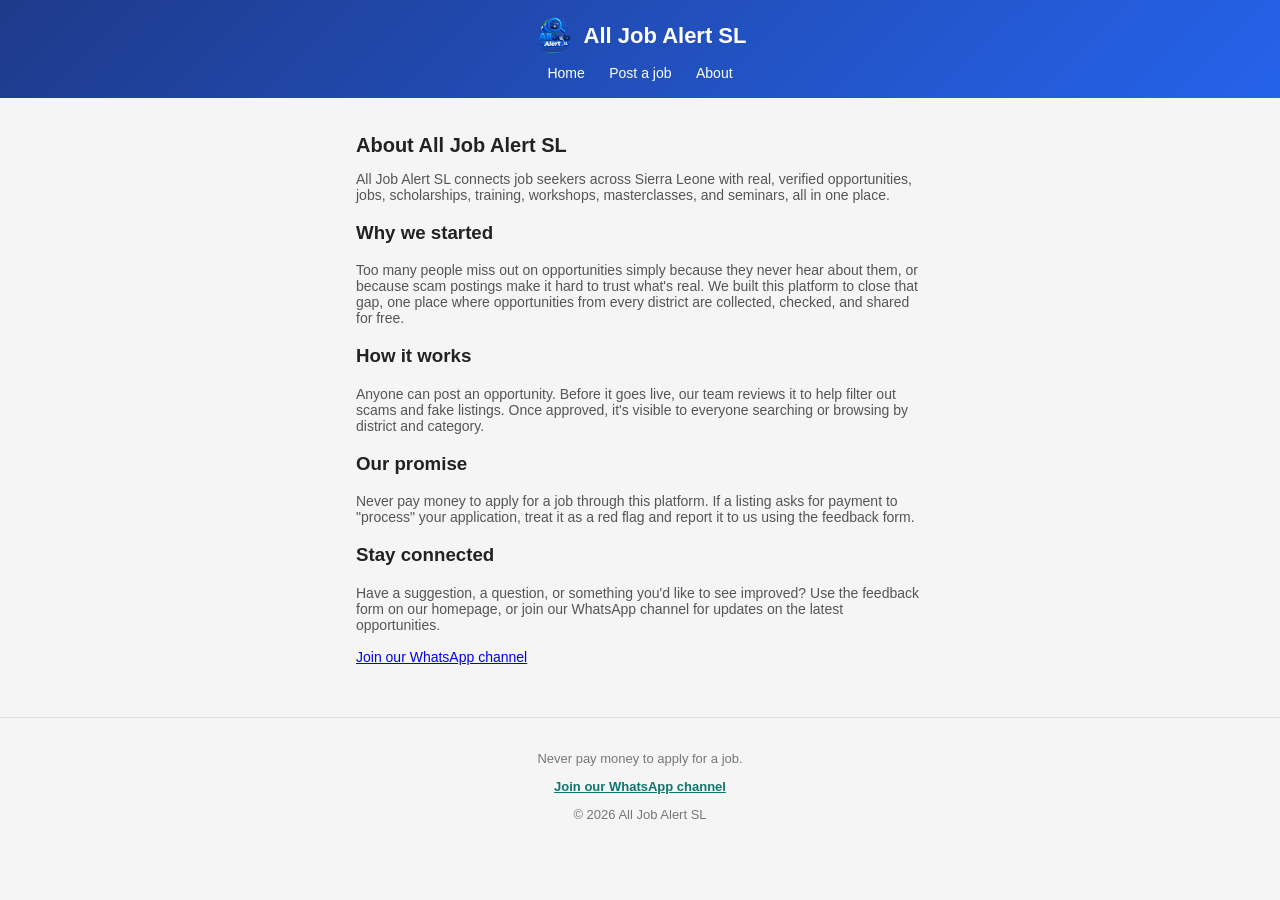
==== about.html @ 045d3b11 "describe what changed" ====
<!DOCTYPE html>
<html lang="en">
<head>
  <meta charset="UTF-8">
  <meta name="viewport" content="width=device-width, initial-scale=1.0">
  <title>About - All Job Alert SL</title>
  <link rel="icon" type="image/png" href="image/favicon-32.png">
  <link rel="stylesheet" href="css/style.css">
</head>
<body>

<header>
  <div class="brand">
    <img src="image/logo-header.png" alt="All Job Alert SL logo" class="logo">
    <h1>All Job Alert SL</h1>
  </div>
  <nav>
    <a href="index.html">Home</a>
    <a href="post-job.html">Post a job</a>
    <a href="about.html">About</a>
  </nav>
</header>

<main>

  <h2>About All Job Alert SL</h2>

  <p>All Job Alert SL connects job seekers across Sierra Leone with real, verified opportunities, jobs, scholarships, training, workshops, masterclasses, and seminars, all in one place.</p>

  <h3>Why we started</h3>
  <p>Too many people miss out on opportunities simply because they never hear about them, or because scam postings make it hard to trust what's real. We built this platform to close that gap, one place where opportunities from every district are collected, checked, and shared for free.</p>

  <h3>How it works</h3>
  <p>Anyone can post an opportunity. Before it goes live, our team reviews it to help filter out scams and fake listings. Once approved, it's visible to everyone searching or browsing by district and category.</p>

  <h3>Our promise</h3>
  <p>Never pay money to apply for a job through this platform. If a listing asks for payment to "process" your application, treat it as a red flag and report it to us using the feedback form.</p>

  <h3>Stay connected</h3>
  <p>Have a suggestion, a question, or something you'd like to see improved? Use the feedback form on our homepage, or join our WhatsApp channel for updates on the latest opportunities.</p>
  <p><a href="https://whatsapp.com/channel/0029VbBJVuP2Jl8JILdjWR0U">Join our WhatsApp channel</a></p>

</main>

<footer>
  <p>Never pay money to apply for a job.</p>
  <p><a href="https://whatsapp.com/channel/0029VbBJVuP2Jl8JILdjWR0U">Join our WhatsApp channel</a></p>
  <p>&copy; 2026 All Job Alert SL</p>
</footer>

</body>
</html>
---- css/style.css ----
* {
  box-sizing: border-box;
}

body {
  font-family: Arial, sans-serif;
  margin: 0;
  background: #f5f5f5;
  color: #222;
}

main {
  max-width: 600px;
  margin: 0 auto;
  padding: 16px;
}


header {
  background: linear-gradient(135deg, #1e3a8a, #2563eb);
  color: white;
  padding: 16px;
  text-align: center;
}

header h1 {
  margin: 0;
  font-size: 22px;
}

header nav {
  margin-top: 8px;
}

header nav a {
  color: white;
  text-decoration: none;
  margin: 0 10px;
  font-size: 14px;
}

header nav a:hover {
  text-decoration: underline;
}


#search {
  width: 100%;
  padding: 10px;
  font-size: 16px;
  border: 1px solid #ccc;
  border-radius: 8px;
  margin-top: 16px;
}

#district,
#category-filter {
  width: 100%;
  padding: 10px;
  font-size: 16px;
  border: 1px solid #ccc;
  border-radius: 8px;
  margin-top: 8px;
  background: white;
}

#jobs {
  margin-top: 20px;
}

.job-card {
  background: white;
  border: 1px solid #e0e0e0;
  border-radius: 10px;
  padding: 14px;
  margin-bottom: 12px;
}

.job-card h3 {
  margin: 0 0 4px;
  font-size: 16px;
}

.job-card p {
  margin: 2px 0;
  color: #555;
  font-size: 14px;
}

.job-type {
  background: #ccfbf1;
  color: #0f766e;
  padding: 2px 8px;
  border-radius: 8px;
  font-size: 12px;
  font-weight: bold;
}

.job-card a {
  display: inline-block;
  margin-top: 8px;
  color: #0f766e;
  font-weight: bold;
  text-decoration: none;
}

.job-card a:hover {
  text-decoration: underline;
}



main h2 {
  font-size: 18px;
  margin-top: 24px;
  margin-bottom: 8px;
}

footer {
  text-align: center;
  padding: 20px 16px;
  margin-top: 20px;
  font-size: 13px;
  color: #777;
  border-top: 1px solid #e0e0e0;
}

footer a {
  color: #0f766e;
  font-weight: bold;
}




.job-details {
  background: white;
  border: 1px solid #e0e0e0;
  border-radius: 10px;
  padding: 18px;
  margin-top: 20px;
}

.job-details h2 {
  margin: 0 0 4px;
  font-size: 20px;
}

.job-meta {
  color: #555;
  font-size: 14px;
  margin: 0 0 12px;
}

.job-facts {
  list-style: none;
  padding: 0;
  margin: 0 0 16px;
  display: flex;
  gap: 10px;
  flex-wrap: wrap;
}

.job-facts li {
  background: #f0fdfa;
  color: #0f766e;
  padding: 4px 10px;
  border-radius: 8px;
  font-size: 13px;
  font-weight: bold;
}

.job-details h3 {
  font-size: 15px;
  margin: 16px 0 6px;
}

.apply-btn {
  display: block;
  text-align: center;
  background: #0f766e;
  color: white;
  padding: 12px;
  border-radius: 8px;
  text-decoration: none;
  font-weight: bold;
  margin-top: 18px;
}

.apply-btn:hover {
  background: #0d5c56;
}



.job-details {
  background: white;
  border: 1px solid #e0e0e0;
  border-radius: 10px;
  padding: 18px;
  margin-top: 20px;
}

.job-details h2 {
  margin: 0 0 4px;
  font-size: 20px;
}

.job-meta {
  color: #555;
  font-size: 14px;
  margin: 0 0 12px;
}

.job-facts {
  list-style: none;
  padding: 0;
  margin: 0 0 16px;
  display: flex;
  gap: 10px;
  flex-wrap: wrap;
}

.job-facts li {
  background: #f0fdfa;
  color: #0f766e;
  padding: 4px 10px;
  border-radius: 8px;
  font-size: 13px;
  font-weight: bold;
}

.job-details h3 {
  font-size: 15px;
  margin: 16px 0 6px;
}

.apply-btn {
  display: block;
  text-align: center;
  background: #0f766e;
  color: white;
  padding: 12px;
  border-radius: 8px;
  text-decoration: none;
  font-weight: bold;
  margin-top: 18px;
}

.apply-btn:hover {
  background: #0d5c56;
}


.job-details {
  background: white;
  border: 1px solid #e0e0e0;
  border-radius: 10px;
  padding: 18px;
  margin-top: 20px;
}

.job-details h2 {
  margin: 0 0 4px;
  font-size: 20px;
}

.job-meta {
  color: #555;
  font-size: 14px;
  margin: 0 0 12px;
}

.job-facts {
  list-style: none;
  padding: 0;
  margin: 0 0 16px;
  display: flex;
  gap: 10px;
  flex-wrap: wrap;
}

.job-facts li {
  background: #f0fdfa;
  color: #0f766e;
  padding: 4px 10px;
  border-radius: 8px;
  font-size: 13px;
  font-weight: bold;
}

.job-details h3 {
  font-size: 15px;
  margin: 16px 0 6px;
}

.apply-btn {
  display: block;
  text-align: center;
  background: #0f766e;
  color: white;
  padding: 12px;
  border-radius: 8px;
  text-decoration: none;
  font-weight: bold;
  margin-top: 18px;
}

.apply-btn:hover {
  background: #0d5c56;
}


/*=== Post job page ======*/
main h2 {
  font-size: 20px;
  margin-top: 20px;
  margin-bottom: 16px;
}



main h2 {
  font-size: 20px;
  margin-top: 20px;
  margin-bottom: 4px;
}

main > p {
  color: #555;
  font-size: 14px;
  margin-bottom: 16px;
}

form {
  background: white;
  border: 1px solid #e0e0e0;
  border-radius: 10px;
  padding: 18px;
  display: flex;
  flex-direction: column;
}

form label {
  font-size: 14px;
  font-weight: bold;
  margin-top: 14px;
  margin-bottom: 4px;
}

form input,
form select,
form textarea {
  padding: 10px;
  font-size: 15px;
  border: 1px solid #ccc;
  border-radius: 8px;
  font-family: inherit;
}

form textarea {
  resize: vertical;
}

form button {
  background: #0f766e;
  color: white;
  border: none;
  padding: 12px;
  border-radius: 8px;
  font-size: 15px;
  font-weight: bold;
  margin-top: 20px;
  cursor: pointer;
}

form button:hover {
  background: #0d5c56;
}



/* Adminpage */

.admin-card {
  background: white;
  border: 1px solid #e0e0e0;
  border-radius: 10px;
  padding: 14px;
  margin-bottom: 12px;
}

.admin-card h3 {
  margin: 0 0 4px;
  font-size: 16px;
}

.admin-card p {
  margin: 0 0 10px;
  color: #555;
  font-size: 14px;
}

.admin-actions {
  display: flex;
  gap: 10px;
}

.approve-btn,
.reject-btn {
  flex: 1;
  padding: 10px;
  border: none;
  border-radius: 8px;
  font-size: 14px;
  font-weight: bold;
  cursor: pointer;
}

.approve-btn {
  background: #0f766e;
  color: white;
}

.approve-btn:hover {
  background: #0d5c56;
}

.reject-btn {
  background: white;
  color: #b91c1c;
  border: 1px solid #b91c1c;
}

.reject-btn:hover {
  background: #fef2f2;
}

/* Login buton */

#logout-btn {
  background: white;
  color: #b91c1c;
  border: 1px solid #b91c1c;
  padding: 6px 14px;
  border-radius: 8px;
  font-size: 13px;
  font-weight: bold;
  cursor: pointer;
  margin-top: 8px;
}

#logout-btn:hover {
  background: #fef2f2;
}

/* joy flyer image on the site  */

.job-flyer {
  width: 100%;
  max-width: 100%;
  border-radius: 10px;
  margin-bottom: 14px;
  display: block;
}
/* logo and banner  */

.brand {
  display: flex;
  align-items: center;
  justify-content: center;
  gap: 10px;
}

.logo {
  width: 40px;
  height: 40px;
  object-fit: contain;
}

.job-category {
  display: inline-block;
  font-size: 11px;
  font-weight: bold;
  color: white;
  background: #1d4ed8;
  padding: 2px 8px;
  border-radius: 6px;
  text-transform: uppercase;
  margin-bottom: 6px;
}



@keyframes fadeSlideIn {
  from { opacity: 0; transform: translateY(-8px); }
  to { opacity: 1; transform: translateY(0); }
}

.welcome-msg {
  text-align: center;
  color: #1e3a8a;
  font-weight: bold;
  margin: 14px 0 4px;
  animation: fadeSlideIn 0.6s ease-out;
}


.share-btn {
  display: block;
  text-align: center;
  background: #25D366;
  color: white;
  padding: 12px;
  border-radius: 8px;
  text-decoration: none;
  font-weight: bold;
  margin-top: 10px;
}

.job-thumb {
  width: 100%;
  max-height: 140px;
  object-fit: cover;
  border-radius: 8px;
  margin-bottom: 8px;
  display: block;
}

.job-card {
  user-select: none;
}


form select {
  padding: 10px;
  font-size: 15px;
  border: 1px solid #ccc;
  border-radius: 8px;
  font-family: inherit;
}


.hero-bg {
  position: relative;
  overflow: hidden;
  padding: 20px 10px;
  border-radius: 12px;
}

.blob {
  position: absolute;
  border-radius: 50%;
  filter: blur(40px);
  opacity: 0.35;
  pointer-events: none;
  z-index: 0;
}

.blob-green {
  width: 180px;
  height: 180px;
  background: #16a34a;
  top: -60px;
  left: -40px;
  animation: driftA 10s ease-in-out infinite;
}

.blob-blue {
  width: 200px;
  height: 200px;
  background: #2563eb;
  bottom: -70px;
  right: -50px;
  animation: driftB 12s ease-in-out infinite;
}

.blob-white {
  width: 140px;
  height: 140px;
  background: #ffffff;
  top: 20px;
  right: 30%;
  opacity: 0.5;
  animation: driftA 14s ease-in-out infinite reverse;
}

.hero-bg .welcome-msg {
  position: relative;
  z-index: 1;
}

@keyframes driftA {
  0%, 100% { transform: translate(0, 0); }
  50% { transform: translate(20px, 15px); }
}

@keyframes driftB {
  0%, 100% { transform: translate(0, 0); }
  50% { transform: translate(-20px, -15px); }
}
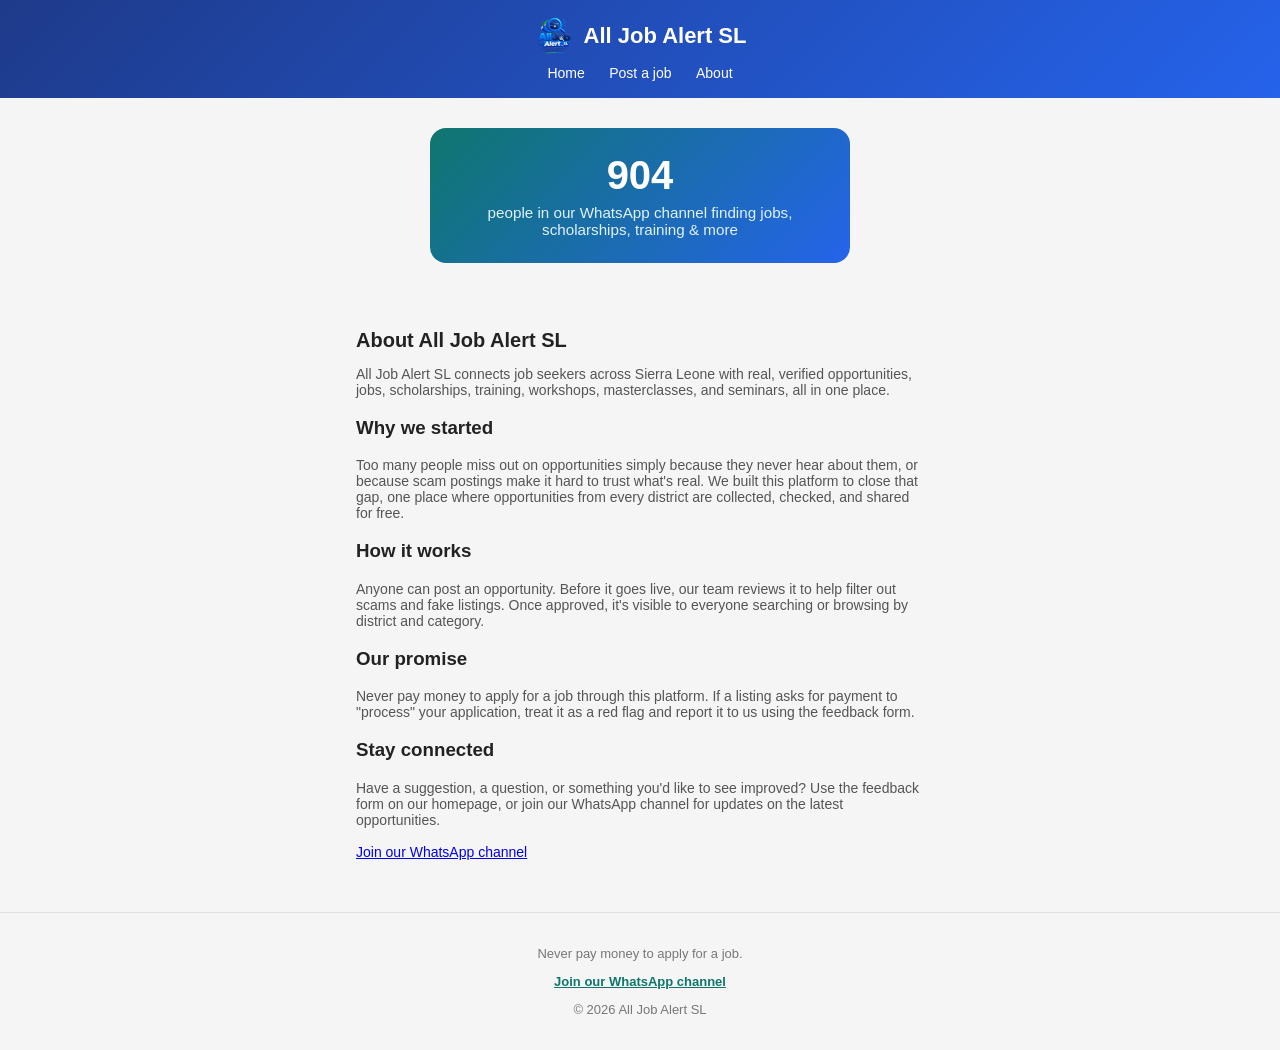
==== commit 8283d8cc: "describe what changed" ====
--- a/about.html
+++ b/about.html
@@ -20,6 +20,13 @@
     <a href="about.html">About</a>
   </nav>
 </header>
+
+<section class="stats-section">
+  <div>
+    <span class="stat-number" data-target="1000">0</span>
+    <p>people in our WhatsApp channel finding jobs, scholarships, training & more</p>
+  </div>
+</section>
 
 <main>
 
@@ -47,6 +54,7 @@
   <p><a href="https://whatsapp.com/channel/0029VbBJVuP2Jl8JILdjWR0U">Join our WhatsApp channel</a></p>
   <p>&copy; 2026 All Job Alert SL</p>
 </footer>
+<script src="js/animations.js"></script>
 
 </body>
 </html>
--- a/css/style.css
+++ b/css/style.css
@@ -598,4 +598,41 @@
 @keyframes driftB {
   0%, 100% { transform: translate(0, 0); }
   50% { transform: translate(-20px, -15px); }
+}
+
+
+/* Logo entrance animation */
+.logo {
+  animation: logoPop 0.9s ease-out;
+}
+
+@keyframes logoPop {
+  0% { opacity: 0; transform: scale(0.4) rotate(-15deg); }
+  70% { opacity: 1; transform: scale(1.1) rotate(5deg); }
+  100% { opacity: 1; transform: scale(1) rotate(0deg); }
+}
+
+/* WhatsApp stats counter */
+.stats-section {
+  display: flex;
+  justify-content: center;
+  margin: 30px auto;
+  padding: 25px;
+  border-radius: 16px;
+  background: linear-gradient(135deg, #0f766e 0%, #2563eb 100%);
+  color: white;
+  text-align: center;
+  max-width: 420px;
+}
+
+.stat-number {
+  font-size: 2.5rem;
+  font-weight: 800;
+  color: #ffffff;
+}
+
+.stats-section p {
+  margin: 6px 0 0;
+  font-size: 0.95rem;
+  color: #e0f2fe;
 }
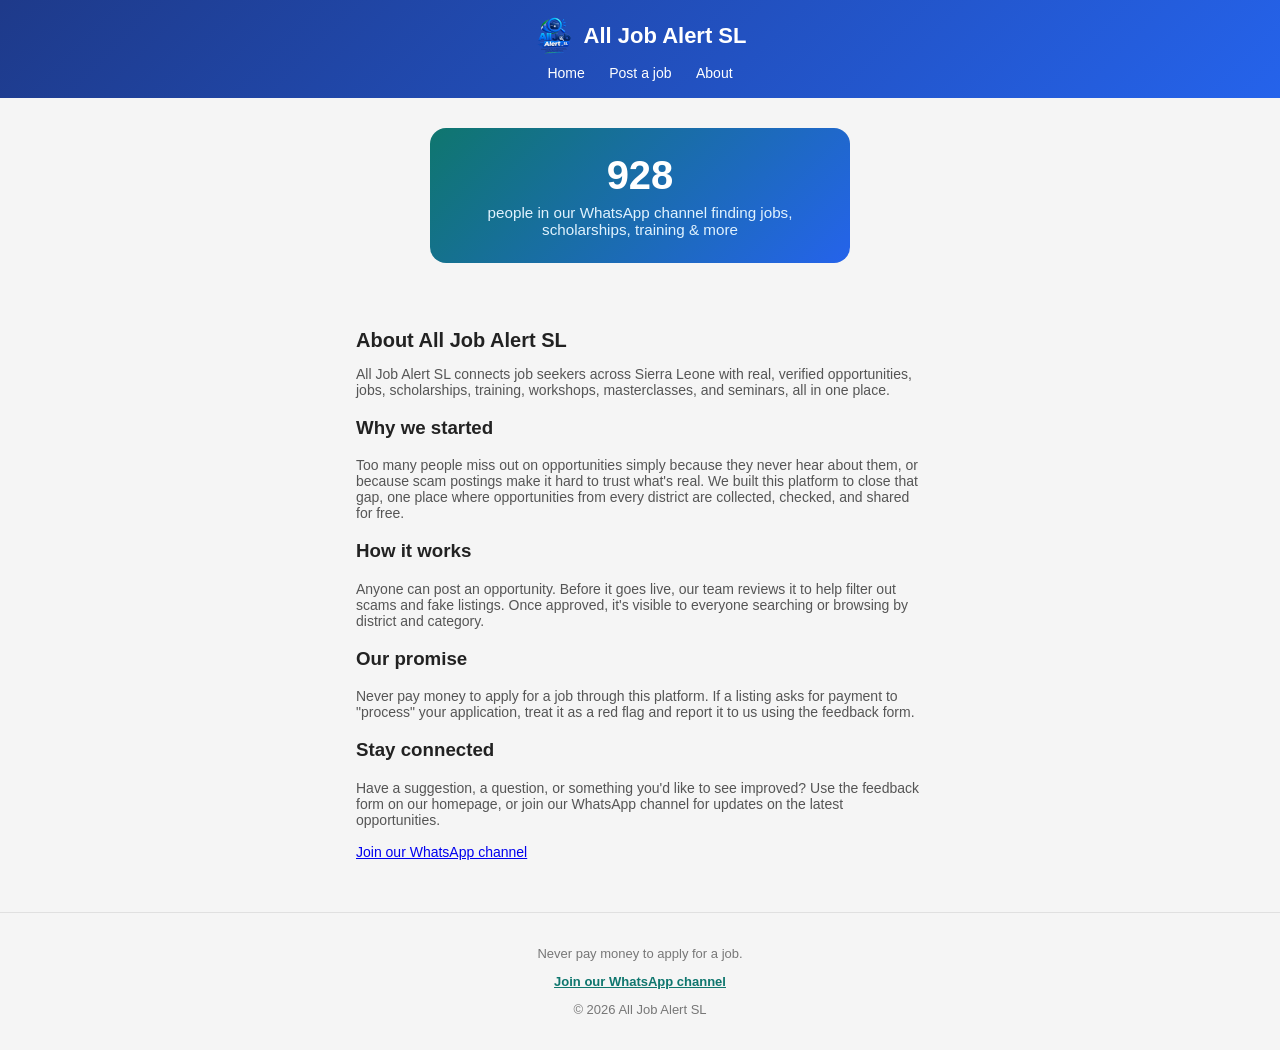
==== commit b020fff0: "describe what changed" ====
--- a/about.html
+++ b/about.html
@@ -6,6 +6,7 @@
   <title>About - All Job Alert SL</title>
   <link rel="icon" type="image/png" href="image/favicon-32.png">
   <link rel="stylesheet" href="css/style.css">
+  <link rel="manifest" href="manifest.json">
 </head>
 <body>
 
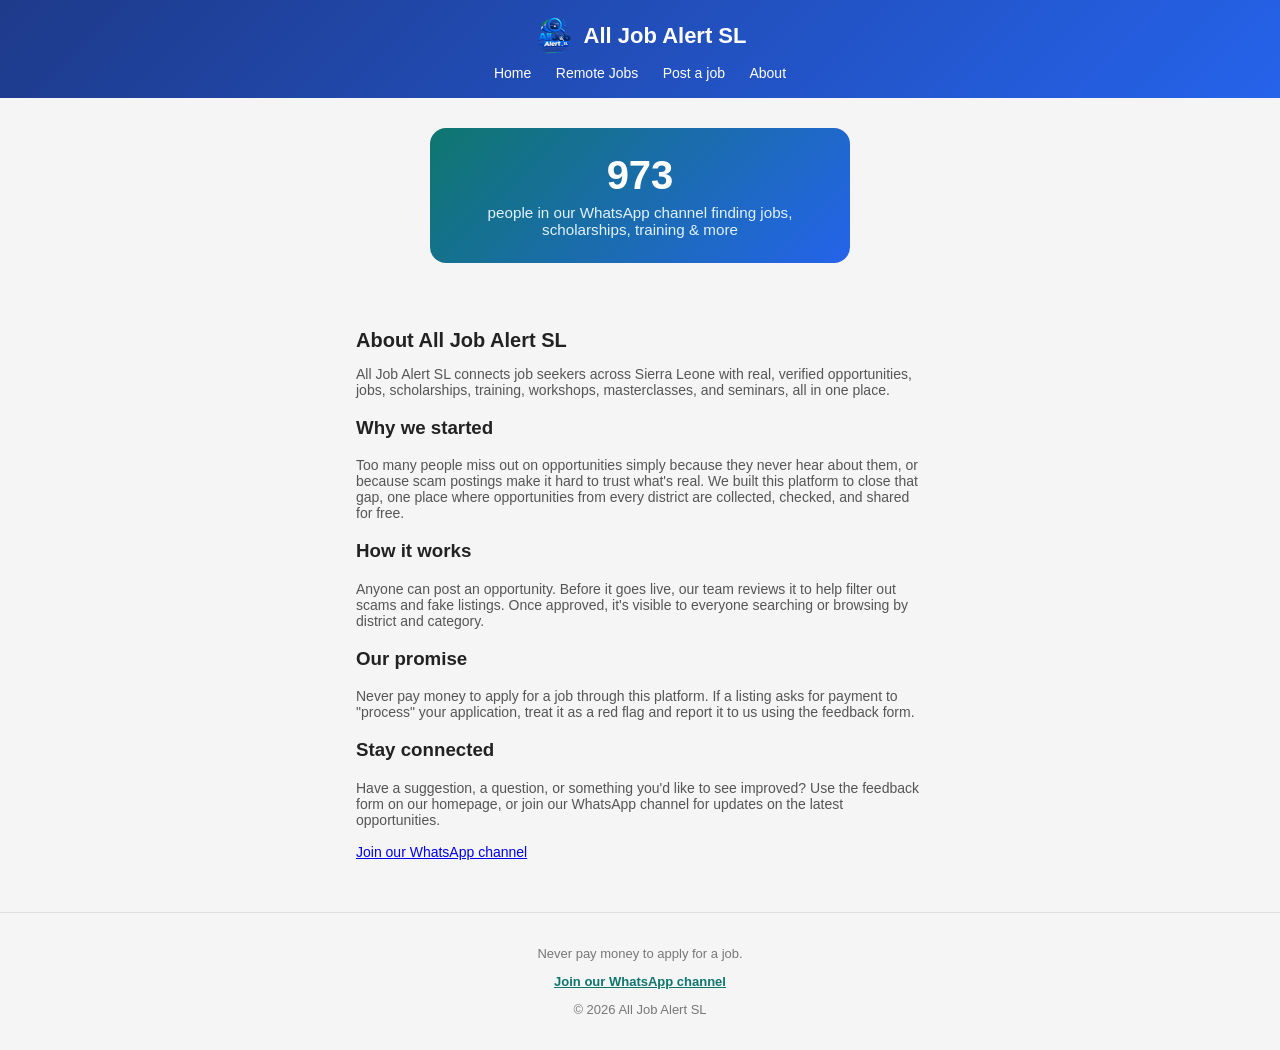
==== commit 36a98552: "describe what changed" ====
--- a/about.html
+++ b/about.html
@@ -16,10 +16,11 @@
     <h1>All Job Alert SL</h1>
   </div>
   <nav>
-    <a href="index.html">Home</a>
-    <a href="post-job.html">Post a job</a>
-    <a href="about.html">About</a>
-  </nav>
+  <a href="index.html">Home</a>
+  <a href="remote.html">Remote Jobs</a>
+  <a href="post-job.html">Post a job</a>
+  <a href="about.html">About</a>
+</nav>
 </header>
 
 <section class="stats-section">
--- a/css/style.css
+++ b/css/style.css
@@ -635,4 +635,11 @@
   margin: 6px 0 0;
   font-size: 0.95rem;
   color: #e0f2fe;
+}
+
+/* Long descriptions: keep line breaks, wrap long links */
+.job-description,
+.job-apply-text {
+  white-space: pre-line;
+  overflow-wrap: anywhere;
 }
